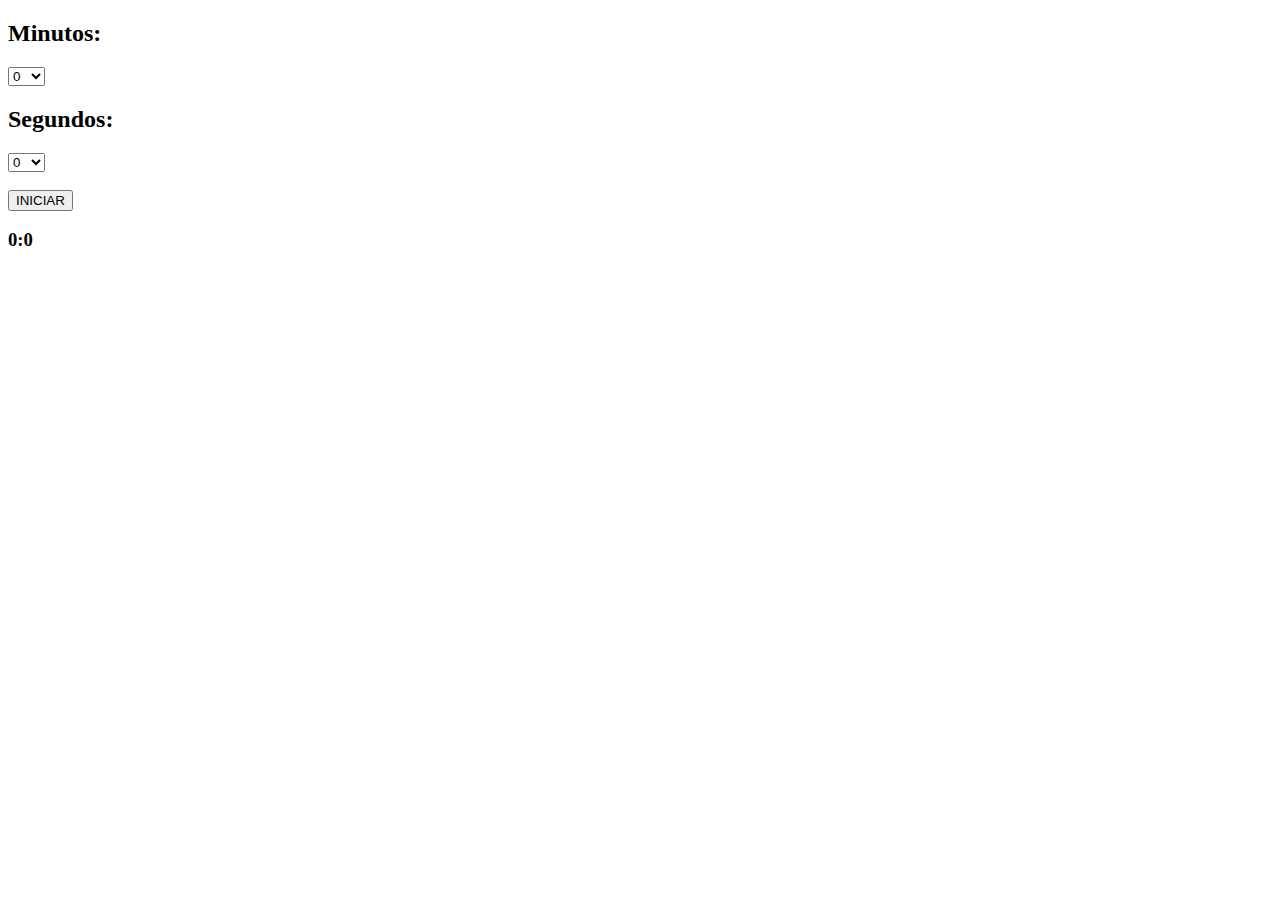
==== App/index.html @ f7f5910b "Organizei os arquivos dentro da pasta App e transferi o script para uma arquivo .js" ====
<!DOCTYPE html>
<html lang="pt-BR">
<head>
    <meta charset="UTF-8">
    <meta name="viewport" content="width=device-width, initial-scale=1.0">
    <title>Cronômetro</title>
    <link rel="stylesheet" type="text/css" href="./css/style.css">
    <!--<script type="text/javascript" src="./javascript/script.js"></script>-->
</head>

<body>
    <div class="circle"></div>
    <div class="container">
            
            <h2>Minutos:</h2>
            <select id="minutos" name="minutos"></select>

            <h2>Segundos:</h2>
            <select id="segundos" name="segundos"></select>
            <br>
            <br>
        
            <button id="iniciar">INICIAR</button>

            <div id="display">
            <h3>0:0</h3>
            </div><!--Display-->

    </div><!--Container-->
    

    <script>
        var minutos = document.getElementById('minutos');
        var segundos = document.getElementById('segundos');
        var iniciar = document.getElementById('iniciar');
        
        var cronometroSeg;
        
        var minutoAtual;
        var segundoAtual;
        
        var interval;
        
        for(var i = 0; i <= 60; i++){
            minutos.innerHTML+='<option value="'+i+'"> '+i+'</option>';
        }

        for(var i = 0; i <= 60; i++){
            segundos.innerHTML+='<option value="'+i+'"> '+i+'</option>';
        }

        iniciar.addEventListener('click', function(){
            minutoAtual = minutos.value;
            segundoAtual = segundos.value;

            display.childNodes[1].innerHTML = minutoAtual + ":"+segundoAtual;

            interval = setInterval(function(){

                segundoAtual--;
                if(segundoAtual <=0){
                    if(minutoAtual > 0){
                        minutoAtual--;
                        segundoAtual = 59;
                    }
                    else{
                        alert("Fim da Contagem");
                        /*document.getElementById("sound").play();*//*Espaço para por o som*/
                        clearInterval(interval);
                    }
                }

                display.childNodes[1].innerHTML = minutoAtual + ":"+segundoAtual;

            },1000);
        })

    </script>
   
</body>
</html>
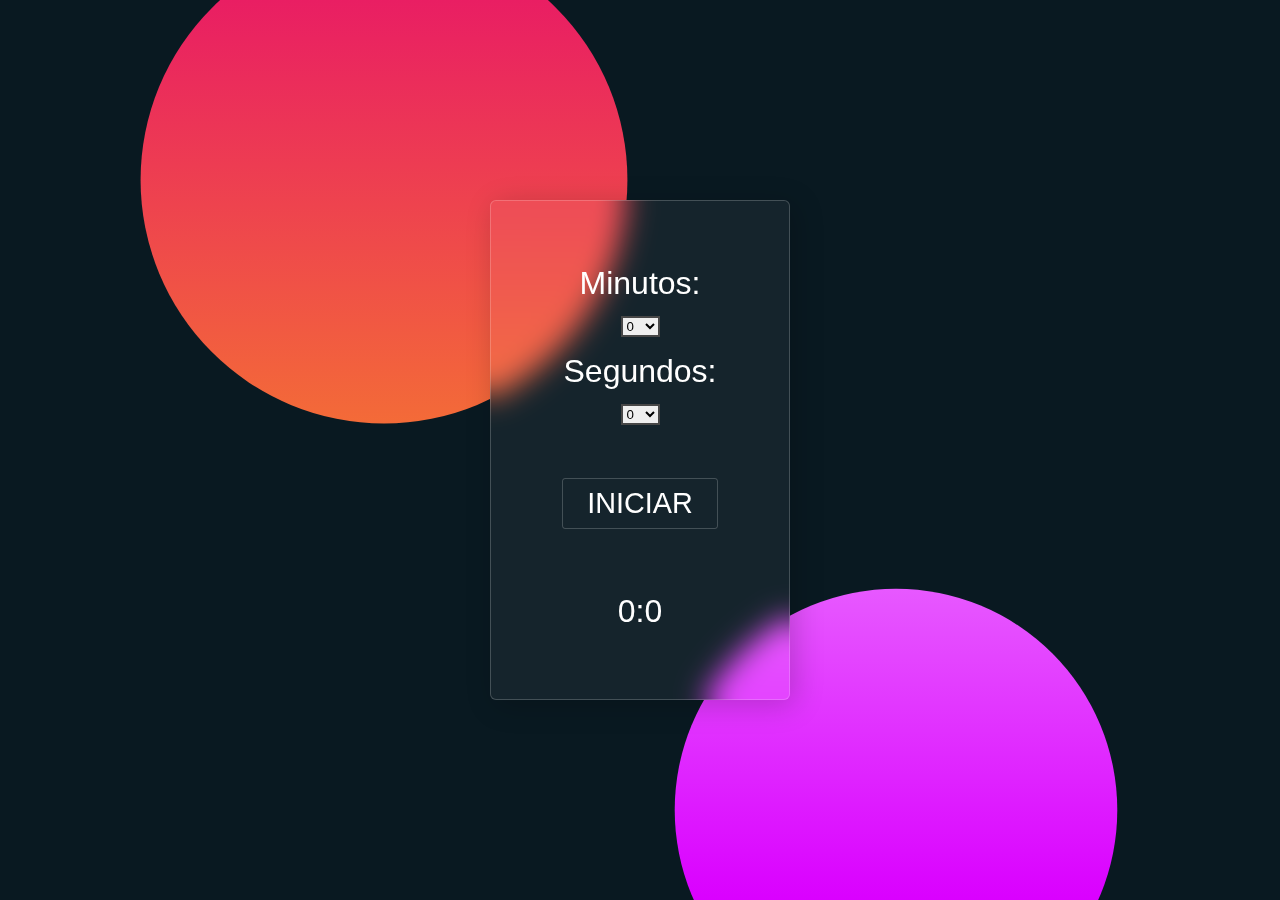
==== commit bee0f7a2: "Modificações no design do projeto" ====
--- a/App/index.html
+++ b/App/index.html
@@ -4,18 +4,16 @@
     <meta charset="UTF-8">
     <meta name="viewport" content="width=device-width, initial-scale=1.0">
     <title>Cronômetro</title>
-    <link rel="stylesheet" type="text/css" href="./css/style.css">
-    <!--<script type="text/javascript" src="./javascript/script.js"></script>-->
+    <link rel="stylesheet" type="text/css" href="style.css">
 </head>
 
 <body>
-    <div class="circle"></div>
     <div class="container">
             
-            <h2>Minutos:</h2>
+            <div>Minutos:</div>
             <select id="minutos" name="minutos"></select>
 
-            <h2>Segundos:</h2>
+            <div>Segundos:</div>
             <select id="segundos" name="segundos"></select>
             <br>
             <br>
@@ -23,59 +21,13 @@
             <button id="iniciar">INICIAR</button>
 
             <div id="display">
-            <h3>0:0</h3>
+            <div>0:0</div>
             </div><!--Display-->
 
     </div><!--Container-->
     
 
-    <script>
-        var minutos = document.getElementById('minutos');
-        var segundos = document.getElementById('segundos');
-        var iniciar = document.getElementById('iniciar');
-        
-        var cronometroSeg;
-        
-        var minutoAtual;
-        var segundoAtual;
-        
-        var interval;
-        
-        for(var i = 0; i <= 60; i++){
-            minutos.innerHTML+='<option value="'+i+'"> '+i+'</option>';
-        }
-
-        for(var i = 0; i <= 60; i++){
-            segundos.innerHTML+='<option value="'+i+'"> '+i+'</option>';
-        }
-
-        iniciar.addEventListener('click', function(){
-            minutoAtual = minutos.value;
-            segundoAtual = segundos.value;
-
-            display.childNodes[1].innerHTML = minutoAtual + ":"+segundoAtual;
-
-            interval = setInterval(function(){
-
-                segundoAtual--;
-                if(segundoAtual <=0){
-                    if(minutoAtual > 0){
-                        minutoAtual--;
-                        segundoAtual = 59;
-                    }
-                    else{
-                        alert("Fim da Contagem");
-                        /*document.getElementById("sound").play();*//*Espaço para por o som*/
-                        clearInterval(interval);
-                    }
-                }
-
-                display.childNodes[1].innerHTML = minutoAtual + ":"+segundoAtual;
-
-            },1000);
-        })
-
-    </script>
+    <script src="./script.js"></script>
    
 </body>
 </html>--- a/App/style.css
+++ b/App/style.css
@@ -0,0 +1,89 @@
+* {
+    padding: 0;
+    margin: 0;
+    box-sizing: border-box;
+    font-family: Arial, Helvetica, sans-serif;
+}
+
+body {
+    display: flex;
+    justify-content: center;
+    align-items: center;
+    min-height: 100vh;
+    background: #091921;
+}
+body::before {
+    content: '';
+    position: absolute;
+    top: 0;
+    left: 0;
+    width: 100%;
+    height: 100%;
+    background: linear-gradient(#e91e63, #ffc107);
+    clip-path: circle(22% at 30% 20%);
+}
+body::after {
+    content: '';
+    position: absolute;
+    top: 0;
+    left: 0;
+    width: 100%;
+    height: 100%;
+    background: linear-gradient(#ffffff, #da00ff); /*Para por degrâde de cor*/
+    clip-path: circle(20% at 70% 90%);
+}
+.container {
+    position: relative;
+    background: rgba(255, 255, 255, 0.05);
+    border-radius: 6px;
+    overflow: hidden;
+    z-index: 10;
+    text-align: center;
+    border: 1px solid rgba(255, 255, 255, 0.2);
+    color: #fff;
+    box-shadow: 5px 5px 30px rgb(0, 0, 0, 0.2);
+    backdrop-filter: blur(15px);
+    width: 300px;
+    height: 500px;
+    font-size: 2rem;
+}
+
+button {
+    color: #fff;
+    background: rgba(255, 255, 255, 0.2);
+    font-size: 1.8rem;
+    padding: 0.5rem 1.5rem;
+    cursor: pointer;
+    border: none;
+    background: transparent;
+    border: 1px solid rgba(255, 255, 255, 0.2);
+    border-radius: 3px;
+    transition: 0.3s;
+}
+div:first-child {
+    padding-top: 2rem;
+}
+
+button:hover {
+    transition: 0px;
+    background: rgba(255, 255, 255, 0.08);
+}
+
+button:active {
+    background: #C2A412;
+    color: black;
+}
+
+div:last-child {
+    font-size: 2rem;
+    margin-top: 2rem;
+}
+
+select {
+    border: 2px solid rgba(0, 0, 0, 0.70);
+    margin-bottom: 1rem;
+}
+
+h2 {
+    padding: 1rem;
+}